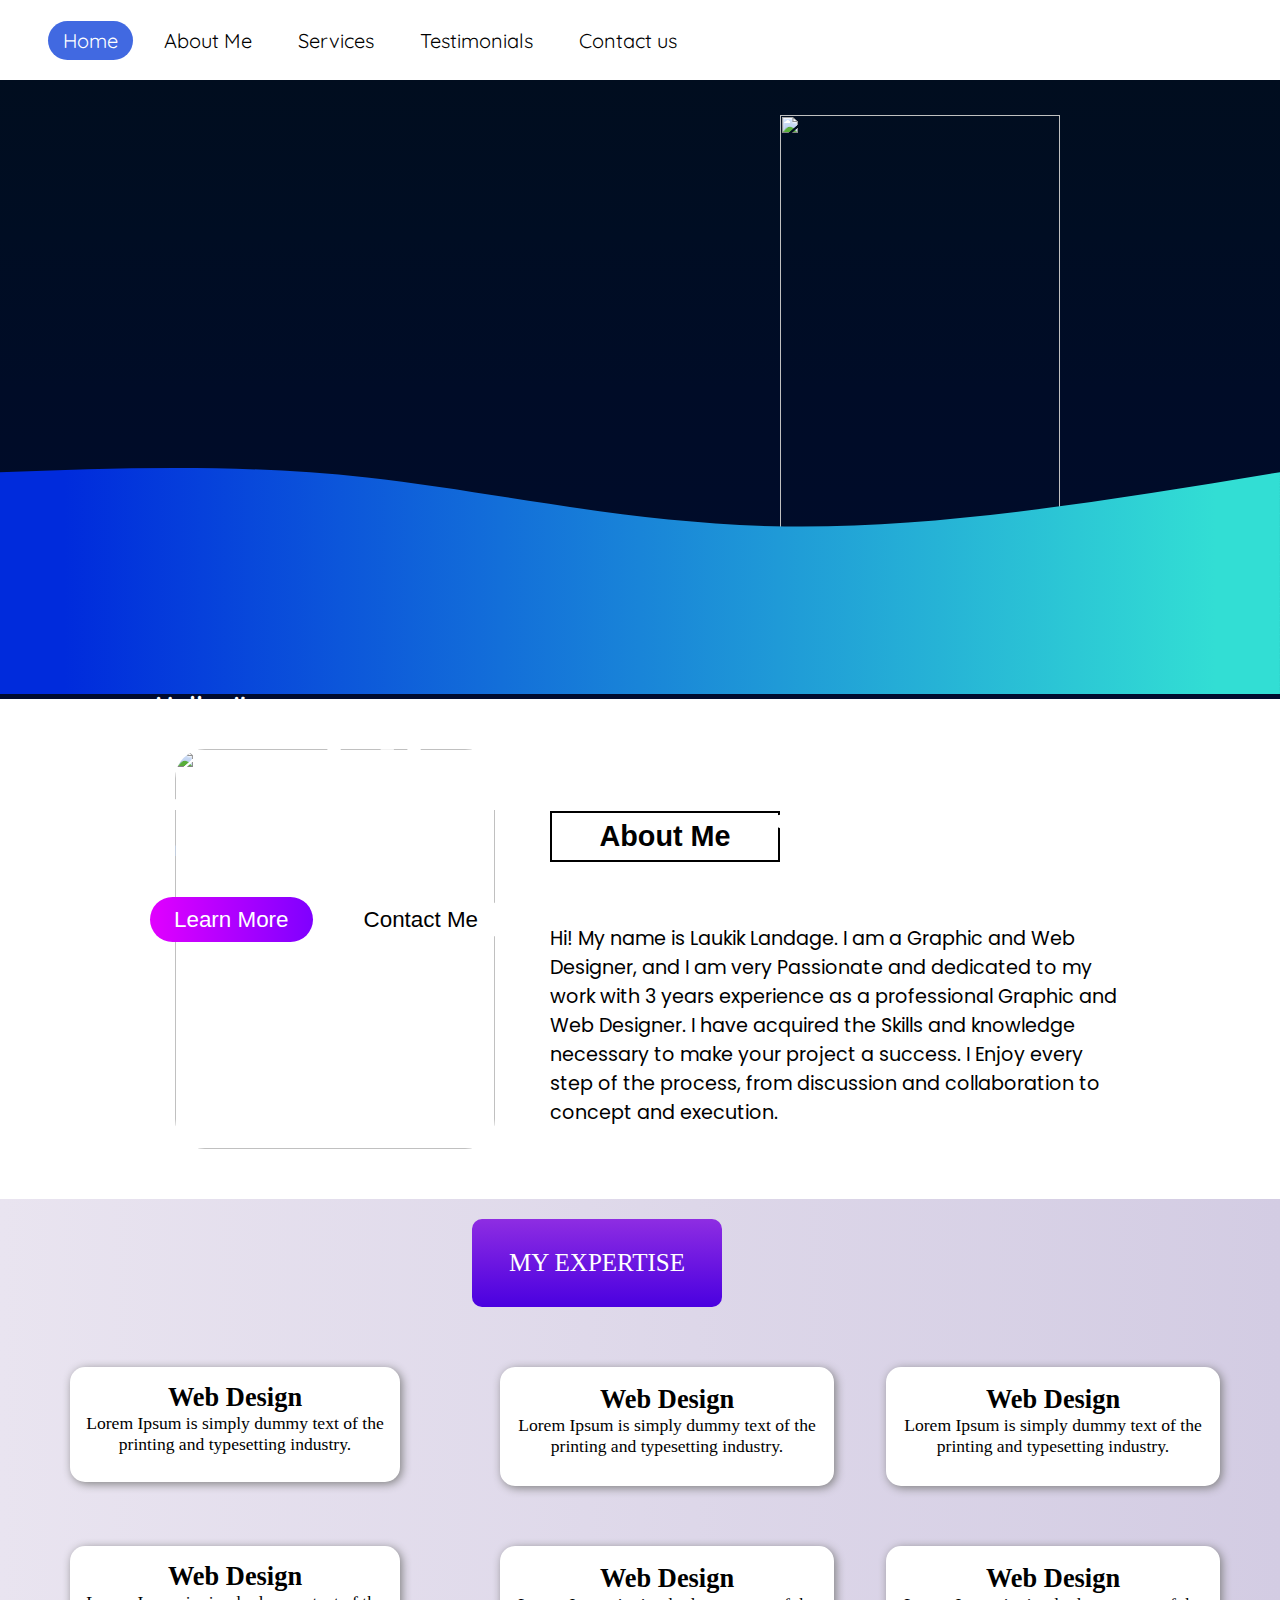
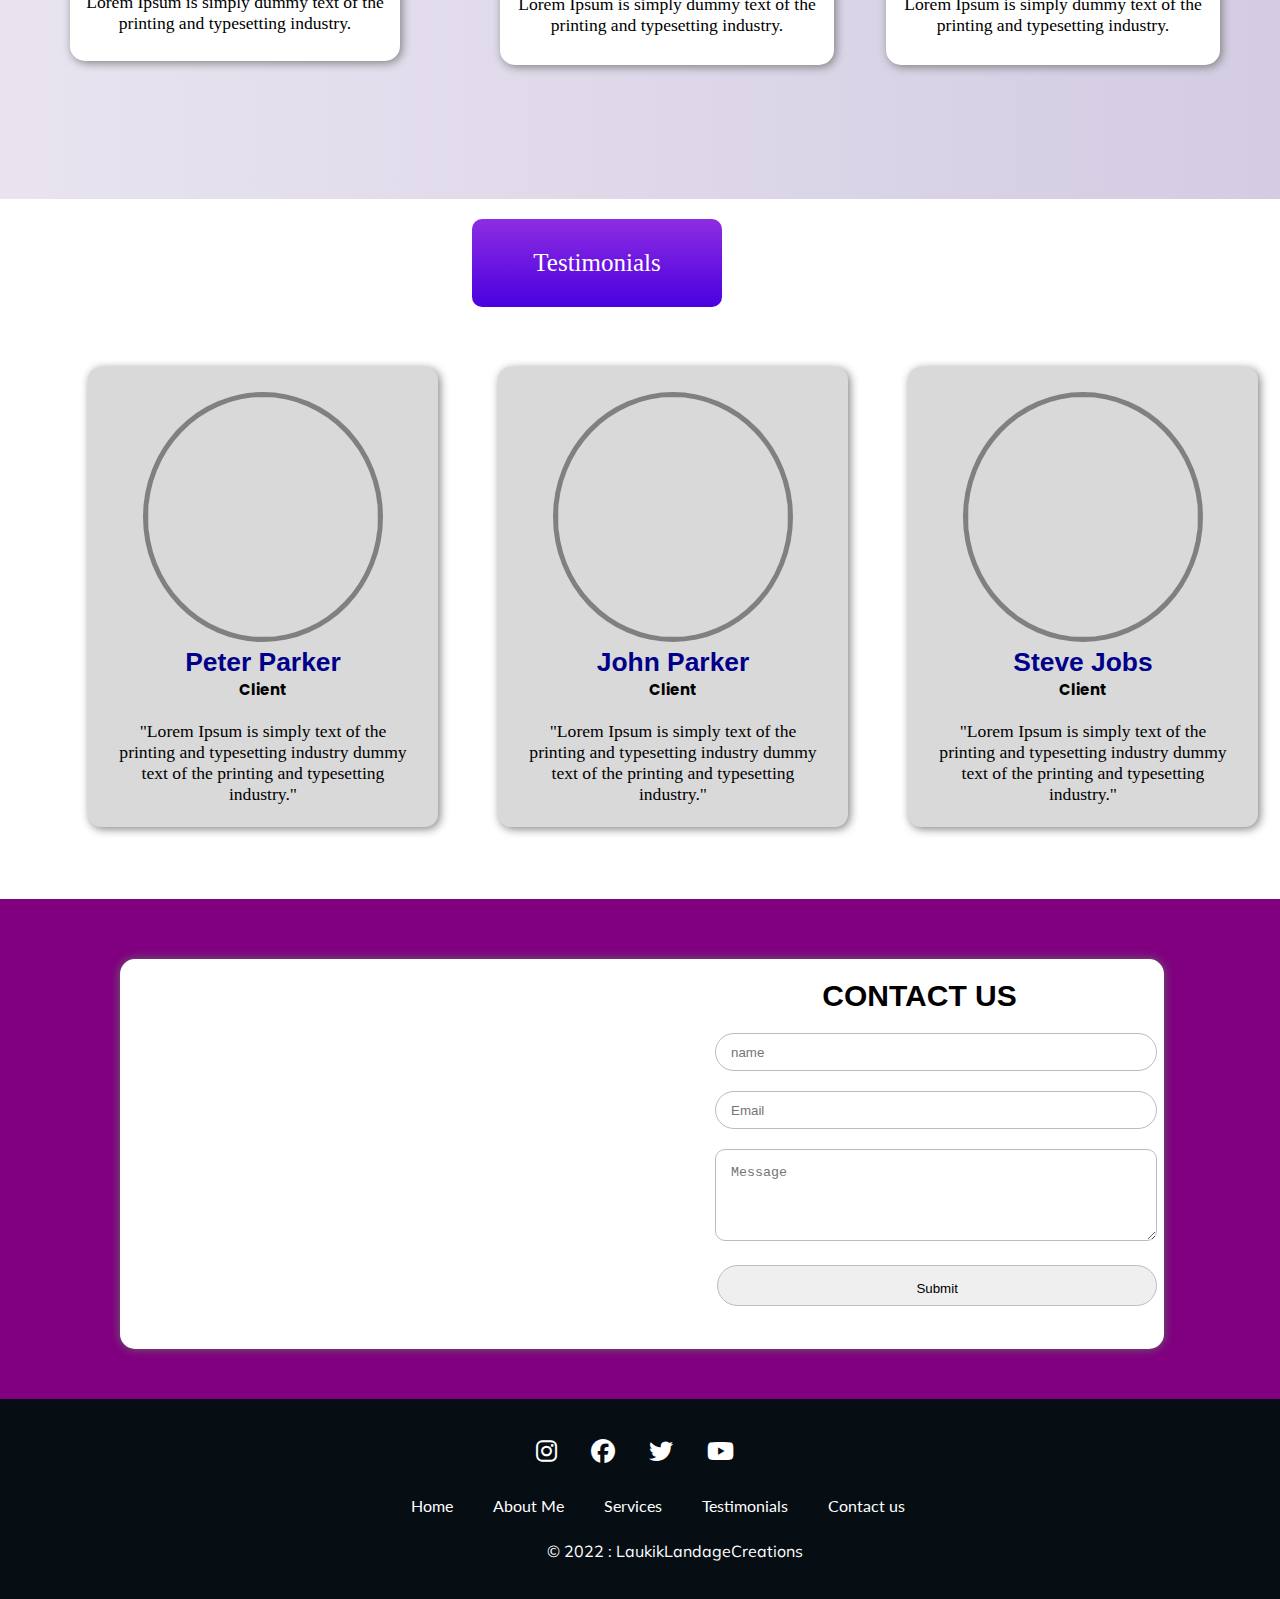
==== index.html @ 1f43494d "Add files via upload" ====
<!doctype html>
<head>


<link rel="stylesheet" href="https://cdnjs.cloudflare.com/ajax/libs/font-awesome/6.1.2/css/all.min.css">

<link rel="preconnect" href="https://fonts.googleapis.com">
<link rel="preconnect" href="https://fonts.gstatic.com" crossorigin>
<link href="https://fonts.googleapis.com/css2?family=Montserrat:wght@200&display=swap" rel="stylesheet">

<link rel="preconnect" href="https://fonts.googleapis.com">
<link rel="preconnect" href="https://fonts.gstatic.com" crossorigin>
<link href="https://fonts.googleapis.com/css2?family=Lato:wght@300&display=swap" rel="stylesheet">


<link rel="preconnect" href="https://fonts.googleapis.com">
<link rel="preconnect" href="https://fonts.gstatic.com" crossorigin>
<link href="https://fonts.googleapis.com/css2?family=Mulish:wght@300&display=swap" rel="stylesheet">



<link rel="stylesheet" href="https://fonts.googleapis.com/css?family=Audiowide">



<link rel="preconnect" href="https://fonts.googleapis.com">
<link rel="preconnect" href="https://fonts.gstatic.com" crossorigin>
<link href="https://fonts.googleapis.com/css2?family=Quicksand:wght@300;400&display=swap" rel="stylesheet">

<link rel="preconnect" href="https://fonts.googleapis.com">
<link rel="preconnect" href="https://fonts.gstatic.com" crossorigin>
<link href="https://fonts.googleapis.com/css2?family=Cantarell:ital@1&display=swap" rel="stylesheet">


<link rel="preconnect" href="https://fonts.googleapis.com">
<link rel="preconnect" href="https://fonts.gstatic.com" crossorigin>
<link href="https://fonts.googleapis.com/css2?family=Poppins:wght@200&display=swap" rel="stylesheet">


<link rel="stylesheet" href="https://cdnjs.cloudflare.com/ajax/libs/font-awesome/4.7.0/css/font-awesome.min.css">

<link rel="stylesheet" href="style.css">

</head>

<body>
<!------------------------------Navbar----------------------------------------------->
   <section class="navbar">
    <div class="navbar1">
             <nav>
                 <ul>
                   <li><a href="#home" class="active" id="main">Home</a></li>
                    <li><a href="#about" >About Me</a></li>
                    <li><a href="#service">Services</a></li>
                    <li><a href="#testi"  >Testimonials</a></li>
                    <li><a href="#contact">Contact us</a></li>
                 </ul>
              </nav>
          </div>
            
<div class="img1">
<img href="" >
</div>
     </section>

<!------------------------------end Navbar----------------------------------------------->


<!------------------------------new main----------------------------------------------->

<section class="main" id="home" >

<div class="main2">
		<div class="myimg">
			<img src="photos/006.png" width="280px" height="420px">
		</div>
        <div class="head-text">
               <div>
                     <h5>Hello, I'm</h5>
                     <h1>Laukik Landage</h1>
                     <h6>Graphic & Web Designer</h6>
               </div>

                   <div id="btn">
                     <a href="#about" class="btn1">Learn More</a>
                     <a href="#contact" class="btn2">Contact Me</a>
                  </div>
         </div>
	
</div>
<div class="wave">
	<svg  id="svg" viewBox="0 0 1440 500" xmlns="http://www.w3.org/2000/svg" class="transition duration-300 ease-in-out delay-150"><defs><linearGradient id="gradient" x1="0%" y1="50%" x2="100%" y2="50%"><stop offset="5%" stop-color="#002bdcff"></stop><stop offset="95%" stop-color="#32ded4ff"></stop></linearGradient></defs><path d="M 0,500 C 0,500 0,250 0,250 C 134.53333333333336,245.06666666666666 269.0666666666667,240.13333333333333 413,256 C 556.9333333333333,271.8666666666667 710.2666666666667,308.5333333333333 883,311 C 1055.7333333333333,313.4666666666667 1247.8666666666668,281.73333333333335 1440,250 C 1440,250 1440,500 1440,500 Z" stroke="none" stroke-width="0" fill="url(#gradient)" class="transition-all duration-300 ease-in-out delay-150 path-0"></path></svg>
</div>
      
</section>
<!-----------------------------new-end main----------------------------------------------->

<!------------------------------About me----------------------------------------------->


<section class="about" id="about">

<div class="about2">
      <img src="photos/007.jpg" width="320px" height="400px">

 <div class="about-text">

<h2 class="about-head">About Me</h2>
<p class="about-para">Hi! My name is Laukik Landage. I am a Graphic and Web Designer, 
and I am very Passionate and dedicated to my work with 3 years 
experience as a professional Graphic and Web Designer. I have acquired the Skills and knowledge necessary to make
your project a success. I Enjoy every step of the process, from discussion and collaboration to 
concept and execution.</p>

</div>

</div>

      


</section>

<!------------------------------end about me>

<!------------------------------Our services------------------------------------------->


<section class="service" id="service">


  
 <div class="container"> 

	<div class="margin">
		  <p>MY EXPERTISE</p> 
	</div>
	
	
	<div class="all-service">
	
		<div class="service1">
      <h2 class="service-head">Web Design</h2>
      <p class="service-para">Lorem Ipsum is simply dummy text of the printing and typesetting industry. </p>
   </div>
   
   <div class="service2">
      <h2 class="service-head">Web Design</h2>
      <p class="service-para">Lorem Ipsum is simply dummy text of the printing and typesetting industry. </p>
   </div>
   
   <div class="service3">
      <h2 class="service-head">Web Design</h2>
      <p class="service-para">Lorem Ipsum is simply dummy text of the printing and typesetting industry. </p>
   </div>
   
   	<div class="service1">
      <h2 class="service-head">Web Design</h2>
      <p class="service-para">Lorem Ipsum is simply dummy text of the printing and typesetting industry. </p>
   </div>
   
   <div class="service2">
      <h2 class="service-head">Web Design</h2>
      <p class="service-para">Lorem Ipsum is simply dummy text of the printing and typesetting industry. </p>
   </div>
   
   <div class="service3">
      <h2 class="service-head">Web Design</h2>
      <p class="service-para">Lorem Ipsum is simply dummy text of the printing and typesetting industry. </p>
   </div>
   
	</div>
	
   
  
   
 </div>
</section>





<!------------------------------end Our services------------------------------------------->

<!------------------------------testimonials------------------------------------------->

<section class="testi"  id="testi">

   <div class="margin">
		  <p>Testimonials</p> 
	</div>


  <div class="testi-content">
  
    <div class="testi1">
	  <img src="photos/man.jpg" height="240px" width="230px" >
      <h2 class="testi-heading">Peter Parker</h2>
	  <h4 class="testi-desig">Client</h4>
      <p class="testi-say">"Lorem Ipsum is simply text of the printing and typesetting industry dummy text of the printing and typesetting industry." </p>
    </div>
  
  <div class="testi1">
	  <img src="photos/man2.jpg" height="240px" width="230px" >
      <h2 class="testi-heading">John Parker</h2>
	  <h4 class="testi-desig">Client</h4>
      <p class="testi-say">"Lorem Ipsum is simply text of the printing and typesetting industry dummy text of the printing and typesetting industry." </p>
    </div>
  
  <div class="testi1">
	  <img src="photos/man3.jpg" height="240px" width="230px" >
      <h2 class="testi-heading">Steve Jobs</h2>
	  <h4 class="testi-desig">Client</h4>
      <p class="testi-say">"Lorem Ipsum is simply text of the printing and typesetting industry dummy text of the printing and typesetting industry." </p>
    </div>
  
  </div>
   


</section>



<!------------------------------end testimonials------------------------------------------->

<!------------------------------contact us------------------------------------------->

<section class="contact" id="contact">


<div class="contact-in">
	<div class="contact-map">
		<iframe src="https://www.google.com/maps/embed?pb=!1m14!1m8!1m3!1d15134.362900840957!2d73.9320592!3d18.5021889!3m2!1i1024!2i768!4f13.1!3m3!1m2!1s0x0%3A0x30d678f5976f15ae!2sSHREE%20BALAJI%20GROUP%2024!5e0!3m2!1sen!2sin!4v1659709973546!5m2!1sen!2sin" width="600" height="450" style="border:0;" allowfullscreen="" loading="lazy" referrerpolicy="no-referrer-when-downgrade"></iframe>
	</div>
	
	<div class="contact-form">
	
	
		<h1>Contact Us</h1>
		<form>
			<input type="text" placeholder="name" class="contact-form-txt" required/> <br>
			<input type="email" placeholder="Email" class="contact-form-txt" required/> <br>
			<textarea placeholder="Message" class="contact-form-txtarea" required></textarea>
			<input type="submit" name="submit" class="contact-btn" />
		</form>
	</div>

</div>







</section>



<!------------------------------end contact us------------------------------------------>

<!------------------------------footer------------------------------------------->

<section class="whole-footer">

	<footer>
		
		<center>
		<div>
		<div class="icons">
		<a href="https://www.instagram.com/laukiklandage/" target="_new"><span class="icon-1" ><i class="fa-brands fa-instagram"></i></span></a>
		<a href="#"><span class="icon-1"><i class="fa-brands fa-facebook-f"></i></span></a>
		<a href="#"><span class="icon-1"><i class="fa-brands fa-twitter"></i></span></a>
		<a href="https://www.youtube.com/c/LaukikLandageVlogs/featured" target="_new"><span class="icon-1"><i class="fa-brands fa-youtube"></i></span></a>
		</div>
		<div class="menu">
				<ul>
                   <li><a class="menu-a" href="#home">Home</a></li>
                    <li><a class="menu-a" href="#about" >About Me</a></li>
                    <li><a class="menu-a" href="#service">Services</a></li>
                    <li><a class="menu-a" href="#testi"  >Testimonials</a></li>
                    <li><a class="menu-a" href="#contact">Contact us</a></li>
                 </ul>
		
		</div>
		
		<div class="copyright">
			<p class="copy-text">&copy 2022 : LaukikLandageCreations</p>
		
		</div>
		
		</div>
		</center>
		
		
	</footer>


</section>



<!------------------------------end footer------------------------------------------>


</body>
</html>
---- style.css ----
*{
margin:0px;
}

/*--------------- navbar style------------------------------------------------ */
.navbar{
height:80px;
width:100%;
background-color:white;
//background:  linear-gradient(to right,  #330344, #33369d, #000e48);
}

nav li a {
text-decoration:none;
color:black;
font-size:20px;
padding:7px 15px;
font-family: 'Quicksand', sans-serif;
}

nav ul li{
list-style-type:none;
float:left;
padding:8px 8px;
margin-top:20px;
}

.navbar1 nav li a:hover{
background-color:royalblue;
border-radius:35px;
color:white;

}

.active{
background-color:royalblue;
border-radius:35px;
color:white;

}

/*----------------end navbar style------------------------------------------------ */

/*----------------head text ------------------------------------------------ */



.head-text {
font-size:3rem;
padding:50px;
margin-top:100px;
margin-left:100px;
float:left;

}

/*----------------end head text ------------------------------------------------ */

/*----------------Button on head ------------------------------------------------ */

 .btn1{
text-decoration:none;
font-size:1.4rem;
 background: linear-gradient(to left, #7f00ff, #e100ff);
color:white;
border-radius:28px;

padding:10px 24px;

font-family: 'Rubik', sans-serif;
}

.btn2{
text-decoration:none;
font-size:1.4rem;
background-color:white;
color:black;
border-radius:28px;

padding:10px 24px;
margin-left:15px;

font-family: 'Rubik', sans-serif;
}


.head-text #btn{
margin-top:20px;
margin-left:0px;

}


.btn1:hover{
background:white;
color:black;
}

.btn2:hover{
background:linear-gradient(to left, #7f00ff, #e100ff);
color:white;
}



/*----------------end Button on head ------------------------------------------------ */


/*----------------main style------------------------------------------------ */




.main{
position:relative;
height:619px;
width:100%;
background-image: linear-gradient(to bottom, #010d1f, #000d23, #000c27, #000c2a, #000b2e);
}


.main2{
	position:absolute;
	top:0px;
height:550px;
width:100%;

}

.wave{
	position:absolute;
	top:170px;
	height:100px;
	width:100%;
}



/*-------end head txt -------*/

/*  main2*/


 .head-text{
 color:white;
 }
 
 
 .head-text h5{
 font-size:26px;
 margin-left:5px;
 font-family: 'Quicksand' , sans-serif;
 }
 
 .head-text h1{
font-family: 'Lexend Deca', sans-serif;
 }
 
 .head-text h6{
font-family: 'Cantarell', sans-serif;
font-size:22px;
 margin-left:5px;
 }
 
 
.myimg{
margin-top: 35px;
margin-right:220px;
float:right;

}
/*----------------end main style------------------------------------------------ */


/*----------------about me style------------------------------------------------ */

.about{
height:500px;
width:100%;
//background: linear-gradient(to left, #141e30, #243b55);

}
 


.about2 img{
float:left;
margin-top: 50px;
margin-left: 175px;
border-radius: 30px;

}

.about-text .about-head,.about-para{
margin-top:62px;
color: black;
}


.about-text{
font-family: 'Poppins', sans-serif;
padding:50px;
margin-right: 100px;
margin-left: 500px;
font-size:1.2rem;
}


.about-text .about-head{
margin-bottom:40px;
border: 2px solid black;
border-radius: 0% ;
font-family: 'Hind Madurai', sans-serif;
text-align:center;
margin-left: 0px;
margin-right:350px;
padding:7px;
}
 
/*----------------end about style------------------------------------------------ */


/*----------------our services styling------------------------------------------------ */

.service{
height: 600px;
width:100%;
  background: linear-gradient(to left, #d3cce3, #e9e4f0);
}

.margin{
float:right;
width:250px;
margin-left:300px;
margin-right:558px;
}

.margin p{
margin-left:0px;
margin-top:20px;
text-align:center;
 background: linear-gradient(to bottom, #8e2de2, #4a00e0); 
padding:30px;
font-size:25px;
color:white;
border-radius:10px;
}






.heading{
text-align:center;
padding:20px;
font-size: 2.3rem;
background-color: white;
border:2px solid blue;
margin-left:500px;
margin-right:500px;


}

.container .service1{

float:left;
padding:15px;
margin-top:60px;
margin-left:70px;
text-align:center;
font-size:1.1rem;

height:85px;
width:300px;

background:#ffffff;
box-shadow: 2px 2px 10px grey;
border-radius: 15px;

}

.container .service2{
border:2px solid white;
float:left;
padding:15px;
margin-top:60px;
margin-left:100px;
text-align:center;
font-size:1.1rem;

height:85px;
width:300px;

background:#ffffff;
box-shadow: 2px 2px 10px grey;
border-radius: 15px;
}

.container .service3{
border:2px solid white;
float:right;
padding:15px;
margin-top:60px;
margin-right:60px;
text-align:center;
font-size:1.1rem;

height:85px;
width:300px;

background:#ffffff;
box-shadow: 2px 2px 10px grey;
border-radius: 15px;
}

/*----------------end  our services styling------------------------------------------------ */

/*----------------testi styling------------------------------------------------ */


.testi{
height:700px;
width:100%;
background-color:white;
}



/*   --------testimonial box 1--------------------  */


.testi-content{
margin-left:28px;
}



.testi .testi-content .testi1{
//border:2px solid black;
float:left;
padding:25px;
margin-top:60px;
margin-left:60px;
text-align:center;
font-size:1.1rem;
color:white;
height:410px;
width:300px;
border-radius:13px;
background:#d9d9d9;
box-shadow:2px 2px 10px grey;
}

.testi .testi-say{
margin-top: 20px;
color:black;

}

.testi .testi-heading{
margin-top: 5px;
color: darkblue;
font-family: 'Lexend Deca', sans-serif;
}

.testi .testi-desig{
margin-top: 0px;
color:black;
font-family: 'Poppins', sans-serif;
font-size:15px;
}

.testi img{
border-radius: 100%;
border: 5px solid grey;
}

/*   --------end testimonial box 1--------------------  */


/*----------------end testi styling------------------------------------------------ */



/*----------------contact page styling------------------------------------------------ */




.contact{
background-color:purple;
height:500px;
width:100%;
}


.contact-in{
 width:80%;
 height:370px;
 
 padding:10px;
 border-radius:15px;
 background: white;
 box-shadow: 0px 0px 10px 0px #666;
 margin-top:60px;
 margin-left:120px;
 float:left;
}


.contact-map{
width: 535px;
height: 330px;
//background-color:red;
float:left;
}

.contact-map iframe{
width: 535px;
height: 370px;
border-radius:15px;

}

.contact-form{
width:100%;
height:auto;
margin-left:20px;

}

.contact-form h1{
margin-bottom:20px;
margin-top:10px;
text-align:center;
font-size:30px;
font-family: 'Rubik', sans-serif;
text-transform:uppercase;
}


.contact-form-txt{
width:40%;
height: 6px;
color:#000;
border: 1px solid #bcbcbc;
border-radius:50px;

margin-bottom:20px;
padding:15px;
margin-left:50px;
}


.contact-form-txtarea{
width:40%;
height: 60px;
color:#000;
border: 1px solid #bcbcbc;
border-radius:10px;

margin-bottom:20px;
padding:15px;
margin-left:50px;
}

.contact-btn{
width:43%;
height: 41px;
color:#000;
border: 1px solid #bcbcbc;
border-radius:50px;

cursor:pointer;
padding:15px;
margin-left:52px;
}





/*----------------end contact page styling------------------------------------------------ */


/*----------------footer styling------------------------------------------------ */



.whole-footer{
height:200px;
width:100%;
background-color: #060d13;
float:left;
}

.menu li,.menu-a{
list-style-type:none;
text-decoration:none;
float:left;
padding-left:10px;
padding-right:10px;
color:white;
}

.menu li,.menu-a:hover{
color: #00ffff;
}

.icons .icon-1{
padding:10px;
margin-right:10px;
margin-top:50px;

}

.icons .icon-1:hover{
color: #00ffff;
cursor:pointer;
}

.menu{
margin-top:30px;
margin-left:351px;
font-family: 'Lato', sans-serif;

}

.icons a{

color:white;
font-size:1.5rem;


}

.icons{
	margin-top:40px;
}

.copy-text{
color:white;
font-family: 'Mulish', sans-serif;
}

.copyright{
margin-top:45px;
margin-right:0px;
margin-left: -378px;
float:left;

}





/*----------------end footer styling------------------------------------------------ */
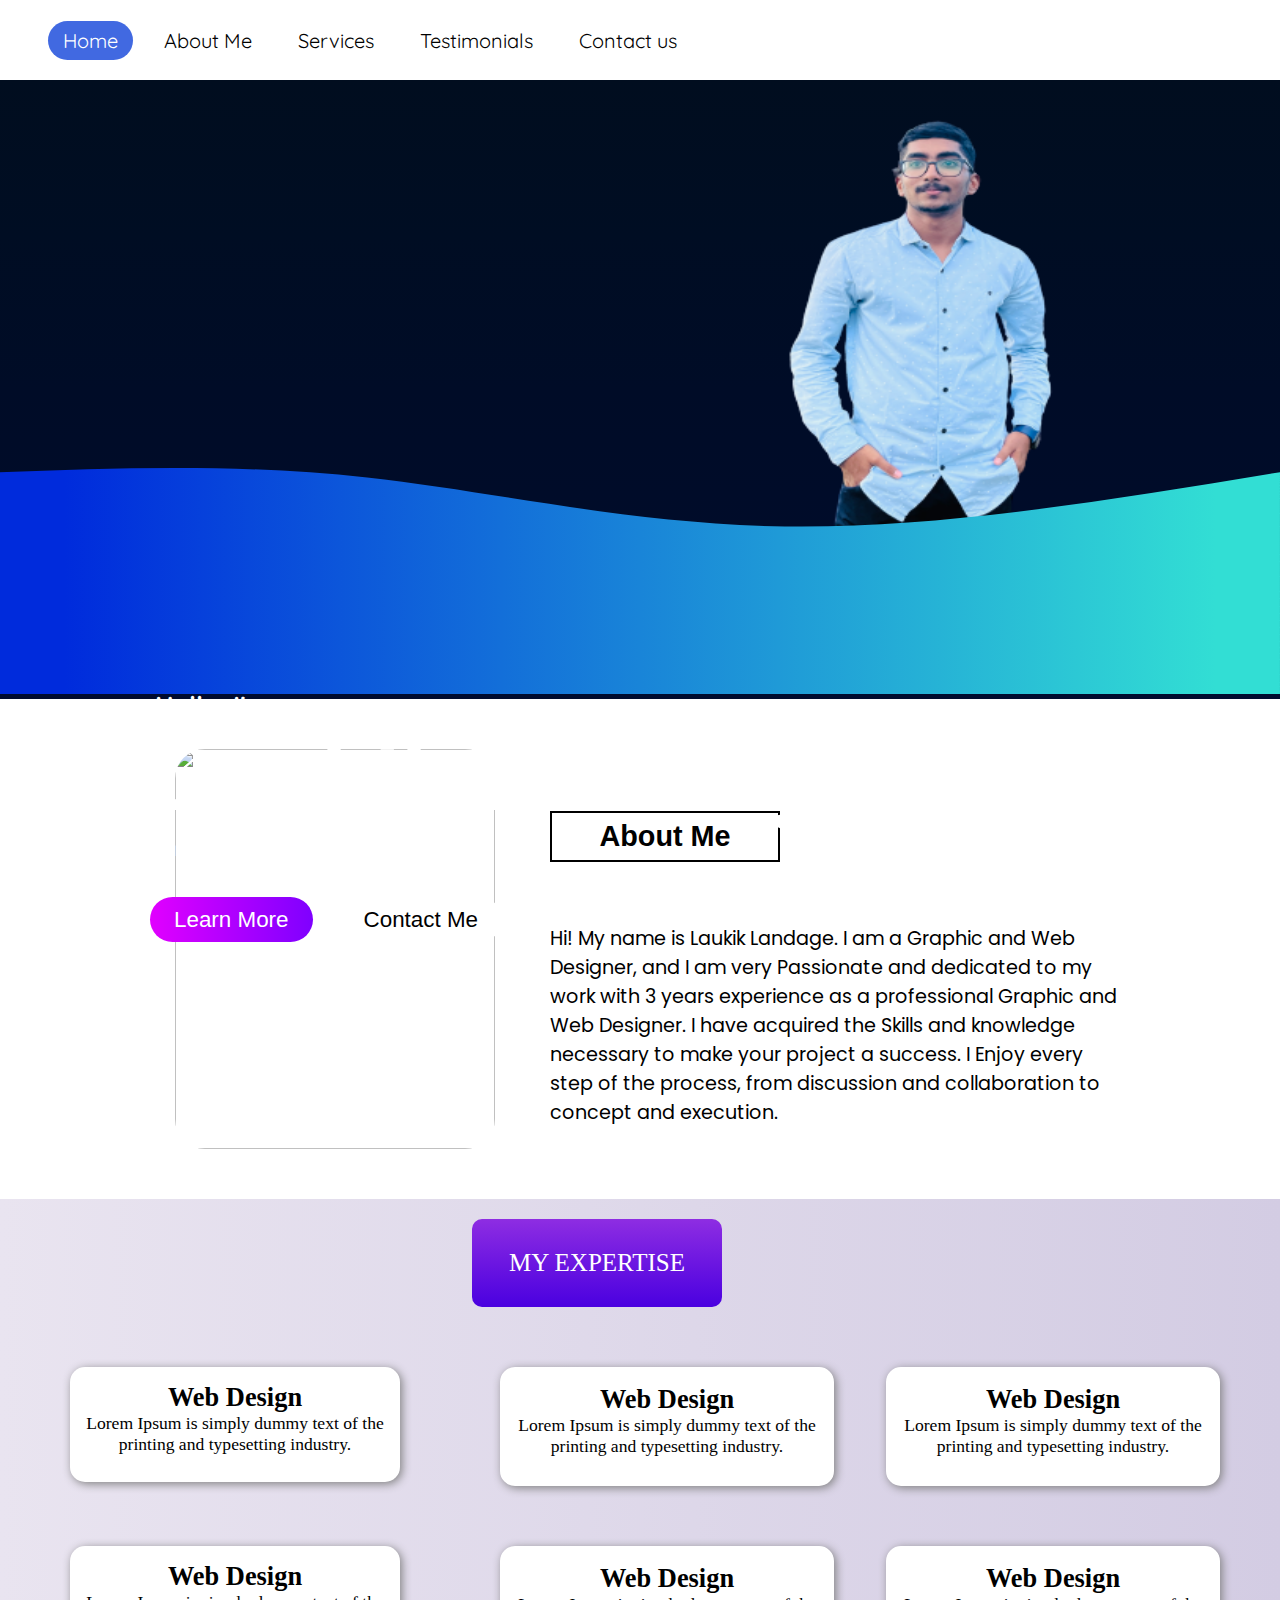
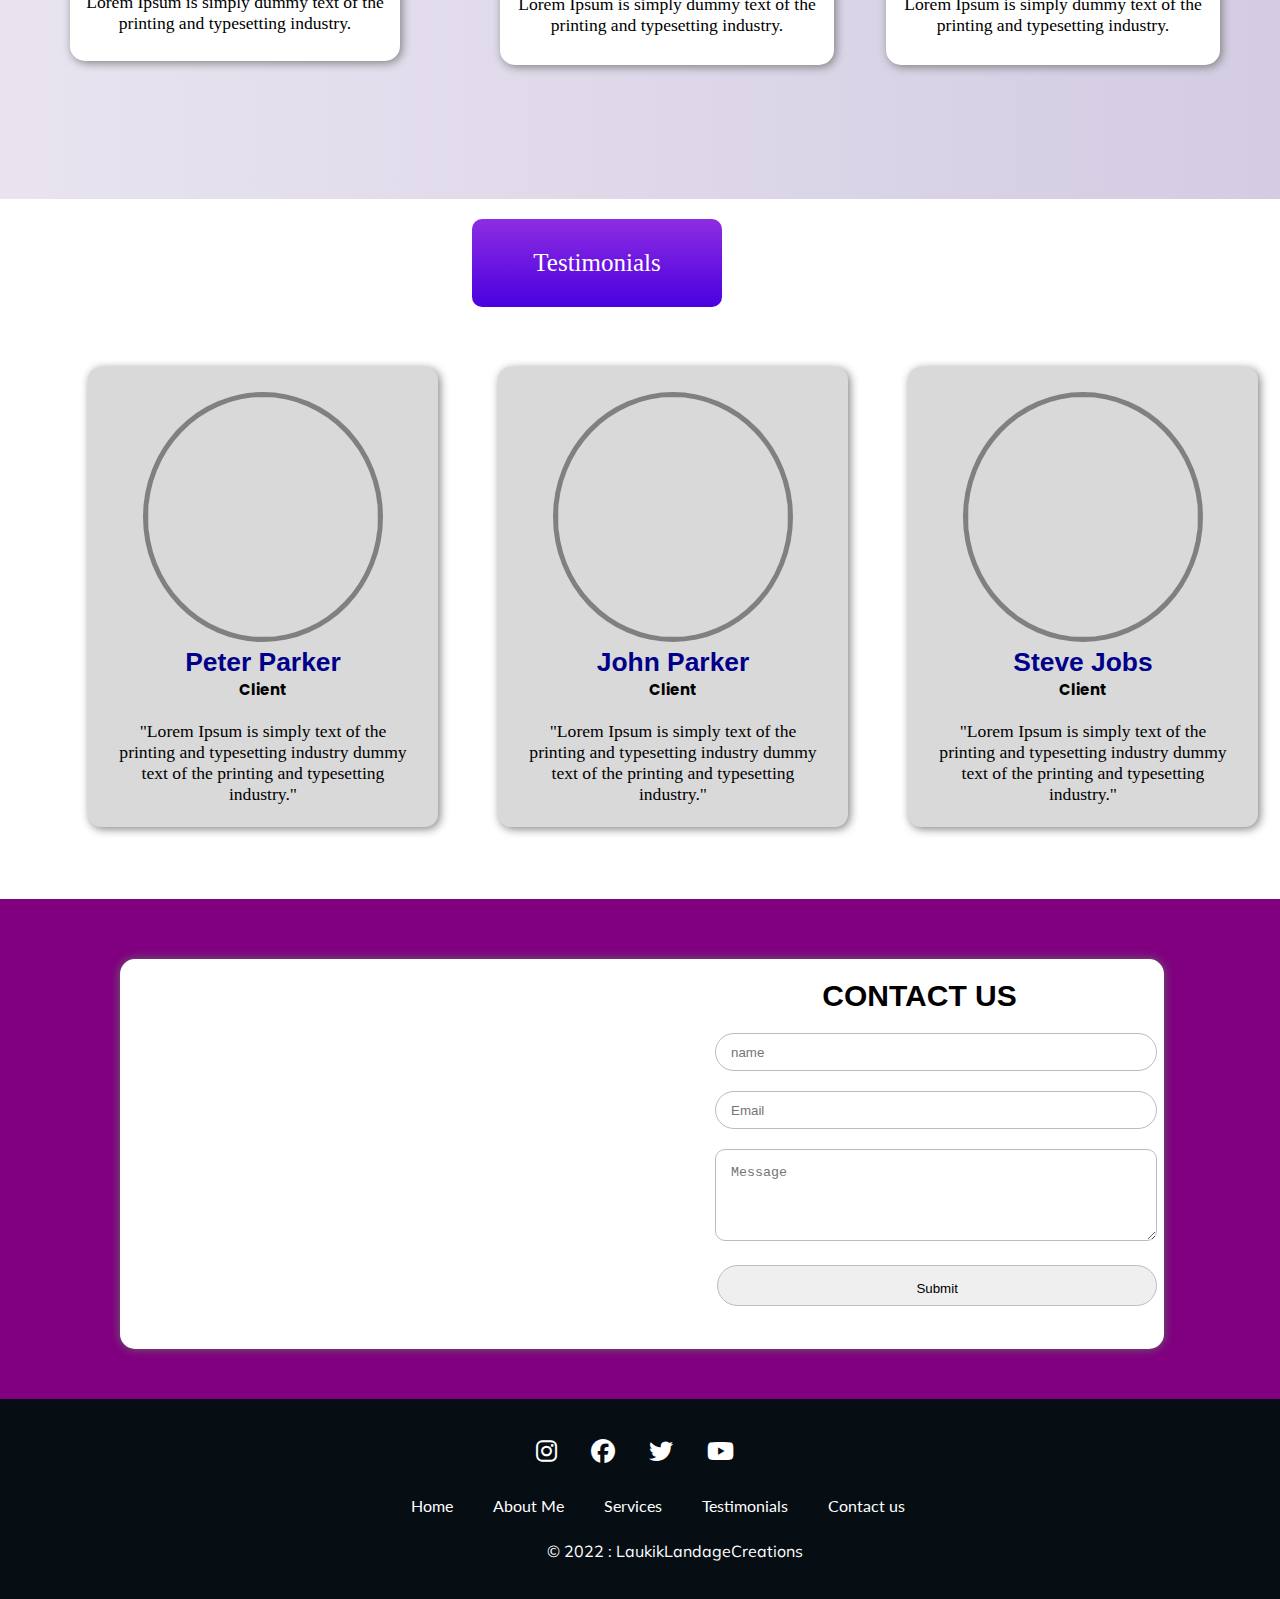
==== commit 87d1e713: "Update index.html" ====
--- a/index.html
+++ b/index.html
@@ -72,7 +72,7 @@
 
 <div class="main2">
 		<div class="myimg">
-			<img src="photos/006.png" width="280px" height="420px">
+			<img src="006.png" width="280px" height="420px">
 		</div>
         <div class="head-text">
                <div>
@@ -306,4 +306,4 @@
 
 
 </body>
-</html>+</html>
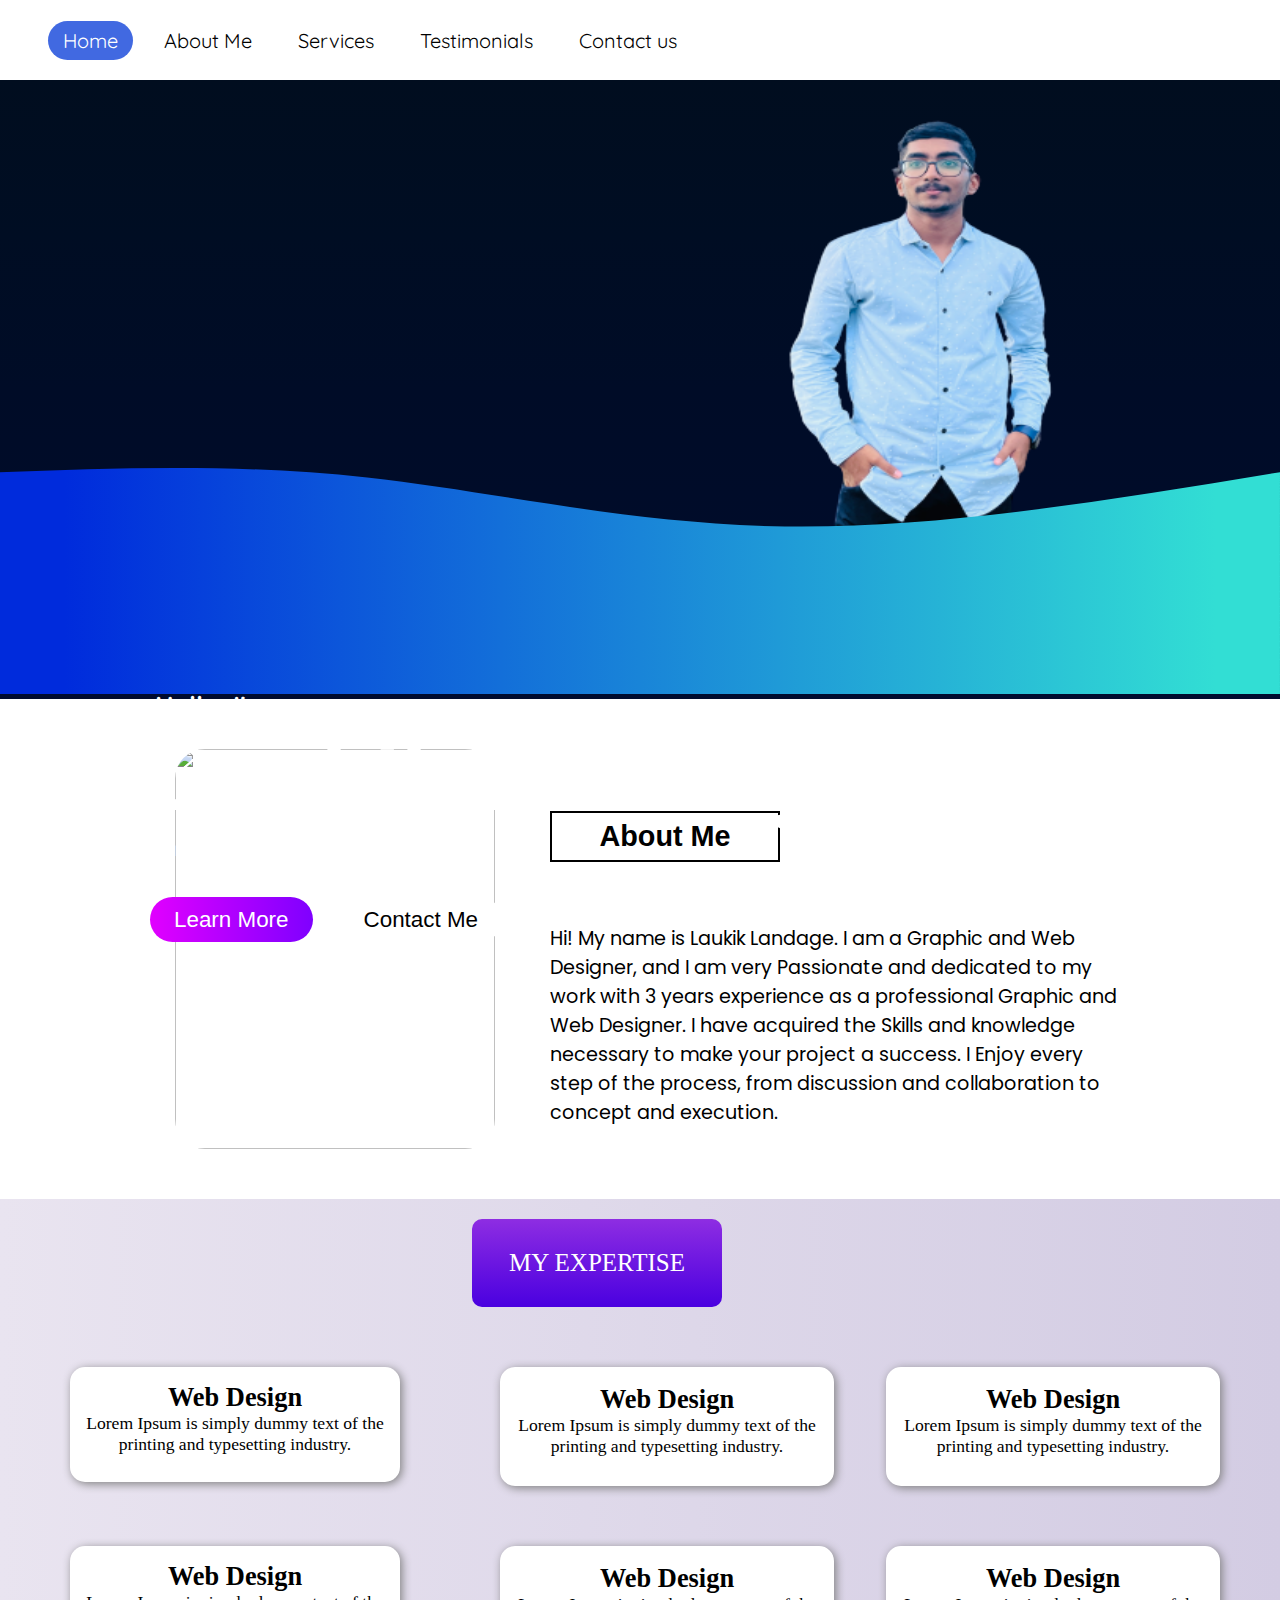
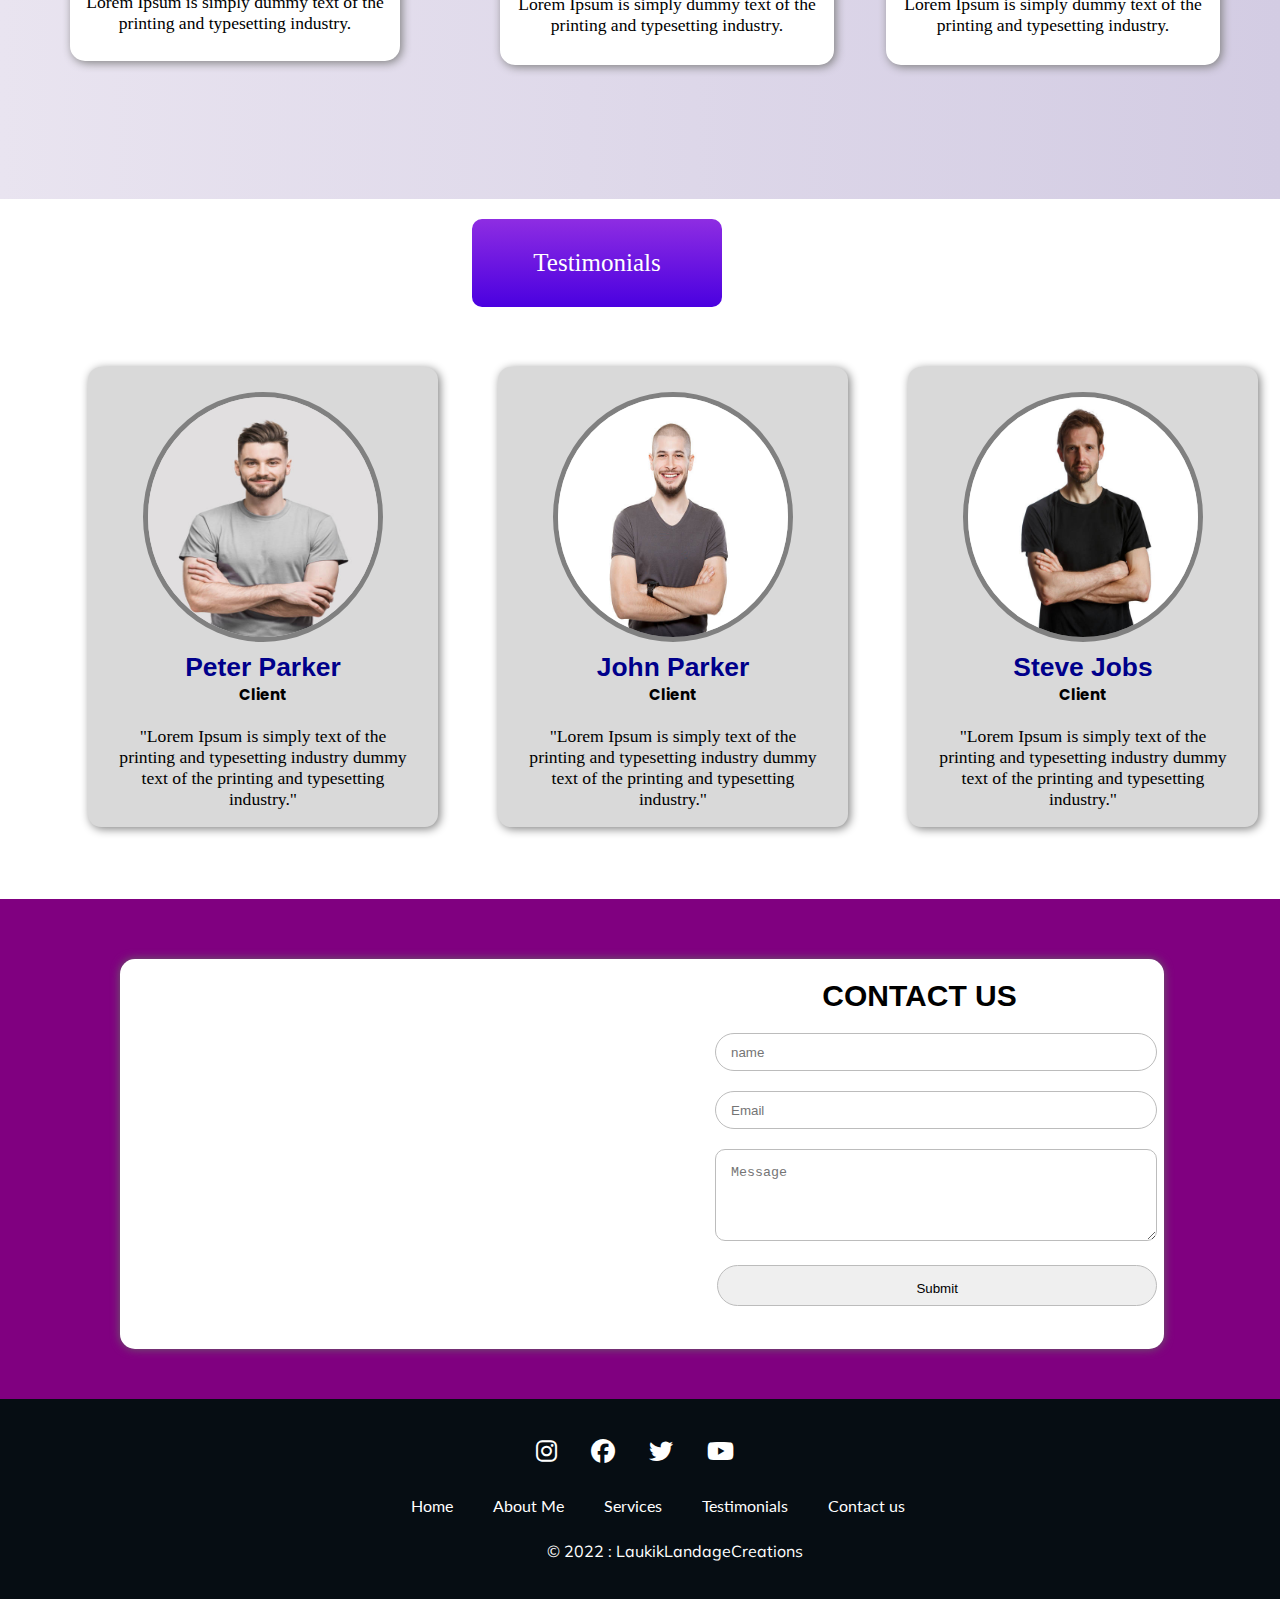
==== commit 9b7590d3: "Update index.html" ====
--- a/index.html
+++ b/index.html
@@ -101,7 +101,7 @@
 <section class="about" id="about">
 
 <div class="about2">
-      <img src="photos/007.jpg" width="320px" height="400px">
+      <img src="007.jpg" width="320px" height="400px">
 
  <div class="about-text">
 
@@ -195,21 +195,21 @@
   <div class="testi-content">
   
     <div class="testi1">
-	  <img src="photos/man.jpg" height="240px" width="230px" >
+	  <img src="man.jpg" height="240px" width="230px" >
       <h2 class="testi-heading">Peter Parker</h2>
 	  <h4 class="testi-desig">Client</h4>
       <p class="testi-say">"Lorem Ipsum is simply text of the printing and typesetting industry dummy text of the printing and typesetting industry." </p>
     </div>
   
   <div class="testi1">
-	  <img src="photos/man2.jpg" height="240px" width="230px" >
+	  <img src="man2.jpg" height="240px" width="230px" >
       <h2 class="testi-heading">John Parker</h2>
 	  <h4 class="testi-desig">Client</h4>
       <p class="testi-say">"Lorem Ipsum is simply text of the printing and typesetting industry dummy text of the printing and typesetting industry." </p>
     </div>
   
   <div class="testi1">
-	  <img src="photos/man3.jpg" height="240px" width="230px" >
+	  <img src="man3.jpg" height="240px" width="230px" >
       <h2 class="testi-heading">Steve Jobs</h2>
 	  <h4 class="testi-desig">Client</h4>
       <p class="testi-say">"Lorem Ipsum is simply text of the printing and typesetting industry dummy text of the printing and typesetting industry." </p>
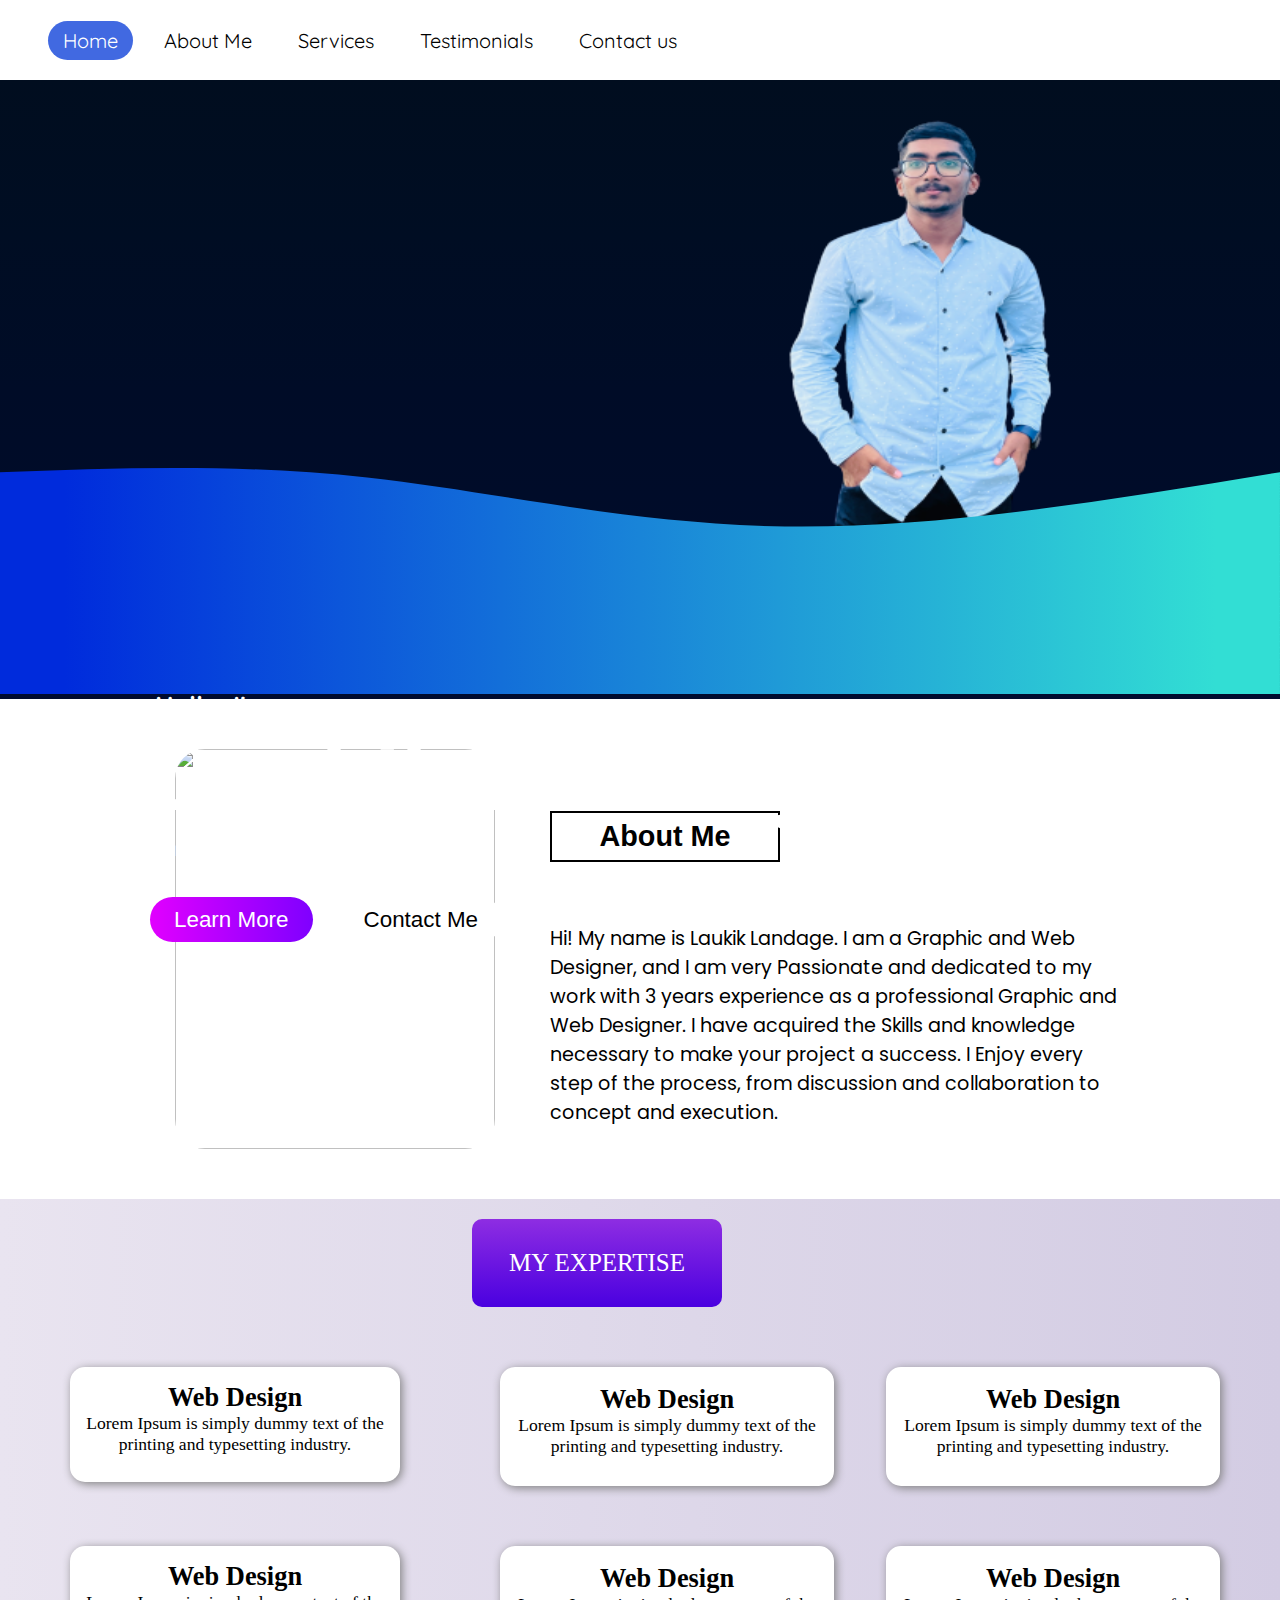
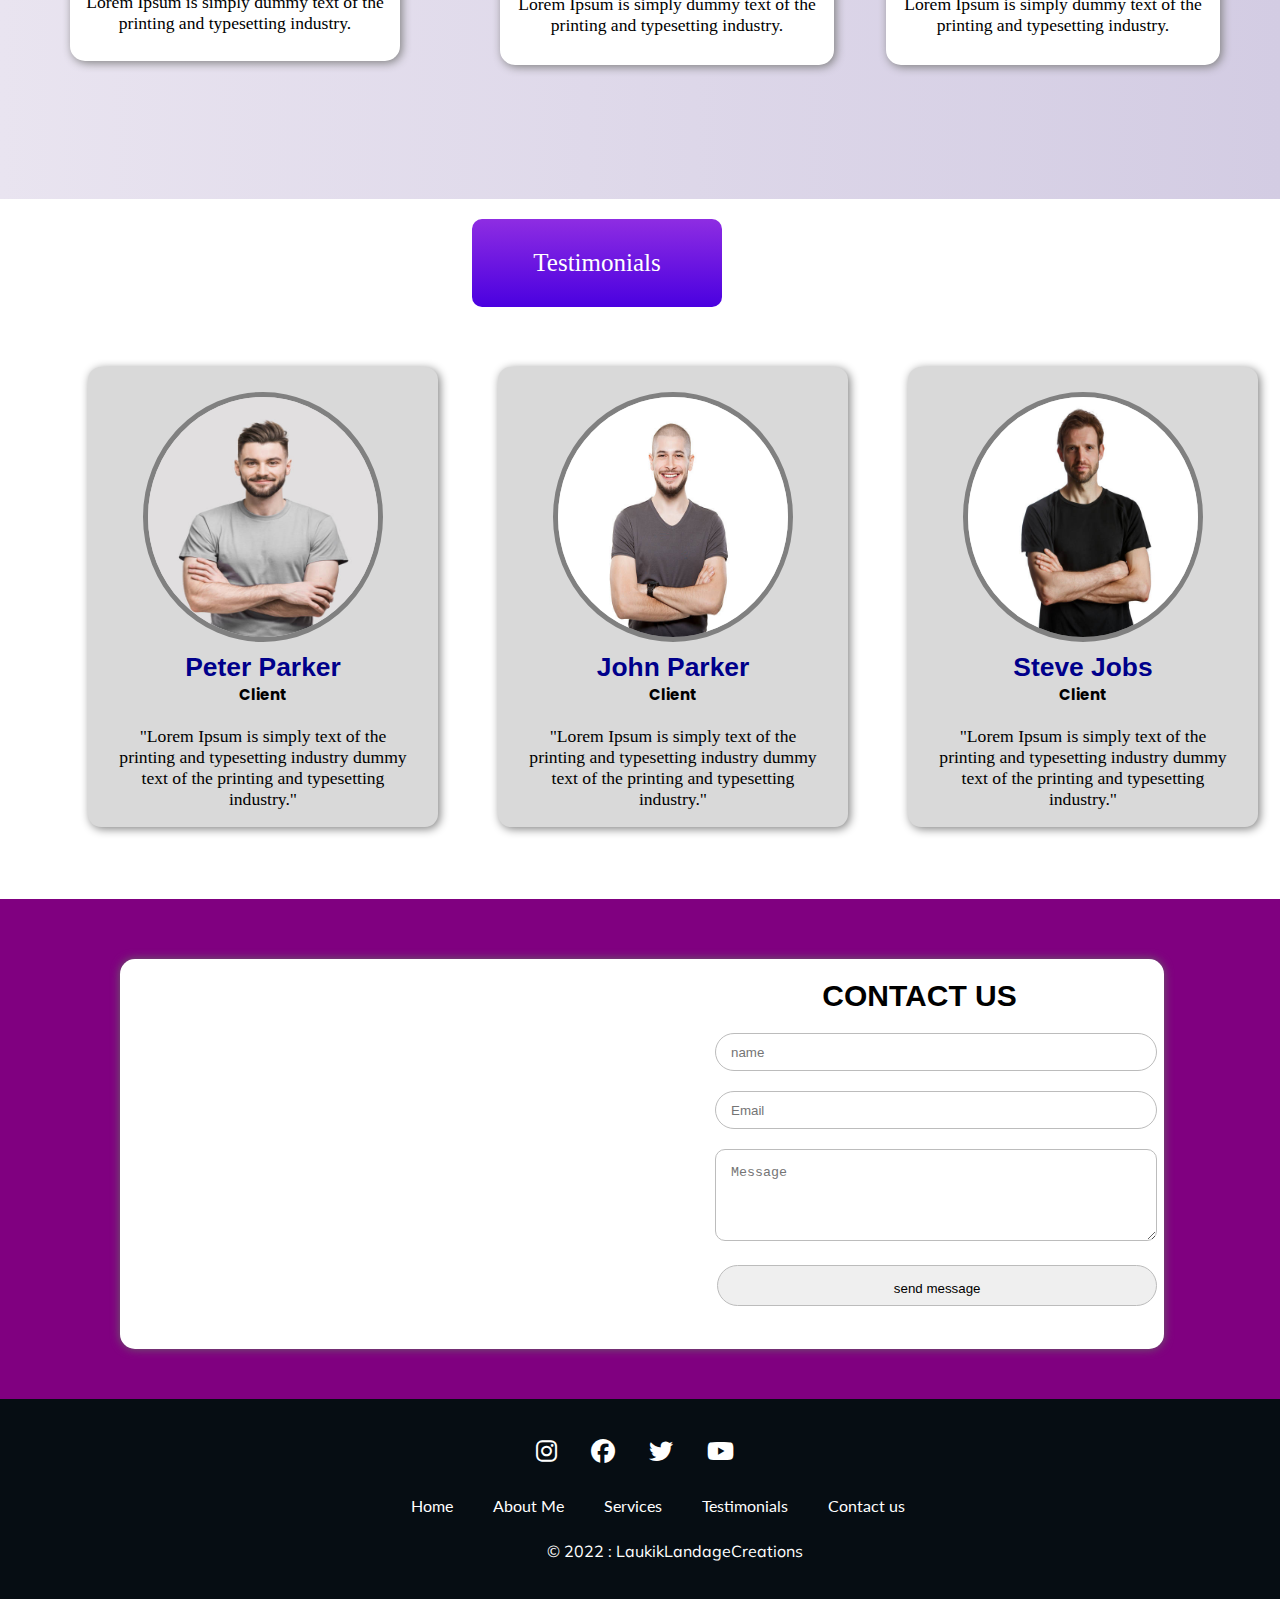
==== commit ffc94963: "Update index.html" ====
--- a/index.html
+++ b/index.html
@@ -239,11 +239,11 @@
 	
 	
 		<h1>Contact Us</h1>
-		<form>
+		<form netlify>
 			<input type="text" placeholder="name" class="contact-form-txt" required/> <br>
 			<input type="email" placeholder="Email" class="contact-form-txt" required/> <br>
 			<textarea placeholder="Message" class="contact-form-txtarea" required></textarea>
-			<input type="submit" name="submit" class="contact-btn" />
+			<input type="submit" name="submit" class="contact-btn" value="send message" />
 		</form>
 	</div>
 
